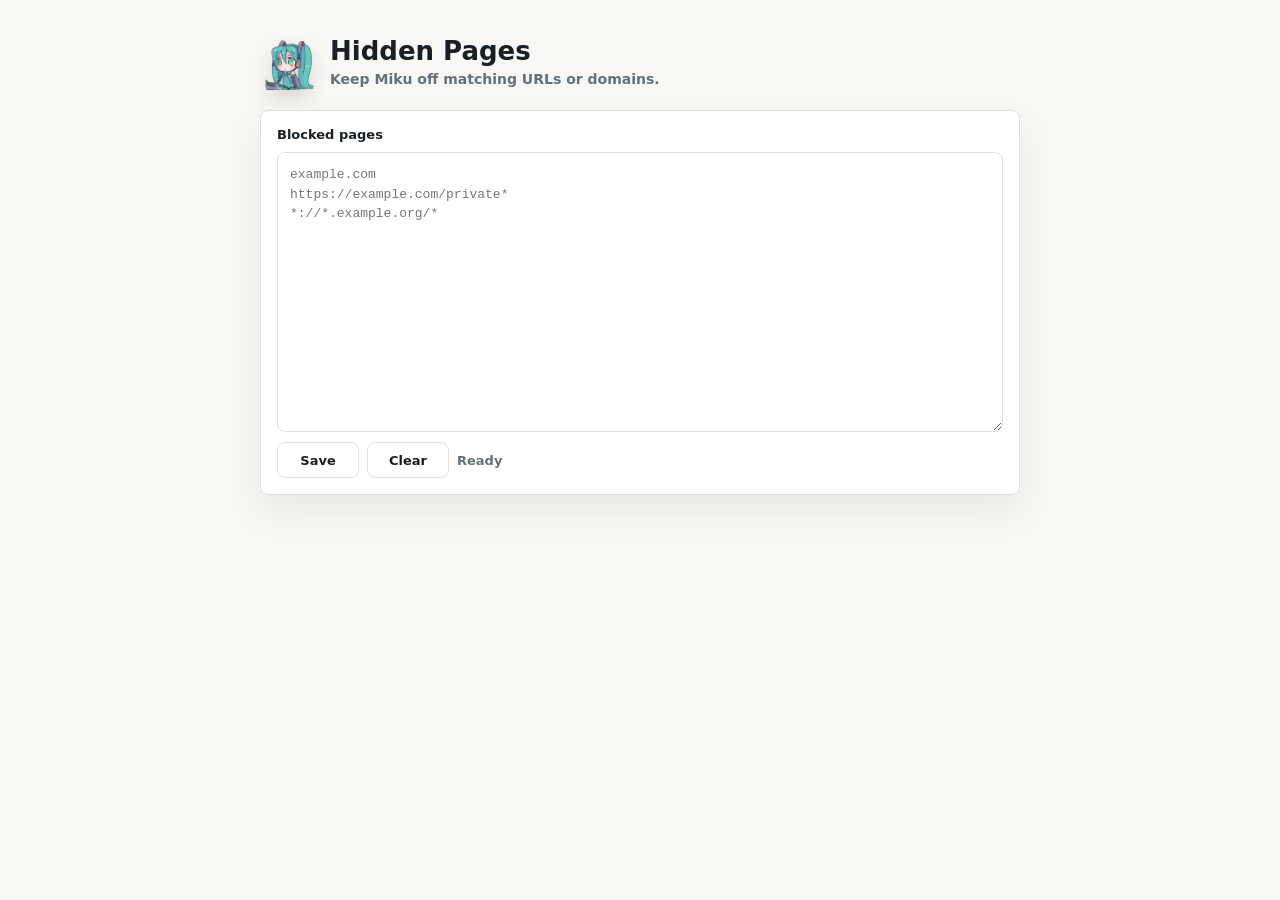
==== options.html @ e9960322 "1.0.0" ====
<!doctype html>
<html lang="en">
  <head>
    <meta charset="utf-8">
    <meta name="viewport" content="width=device-width, initial-scale=1">
    <title>Miku Desktop Pet Options</title>
    <link rel="stylesheet" href="options.css">
  </head>
  <body>
    <main class="options-shell">
      <header>
        <img src="assets/miku/shime11.png" alt="">
        <div>
          <h1>Hidden Pages</h1>
          <p>Keep Miku off matching URLs or domains.</p>
        </div>
      </header>

      <section class="editor-panel">
        <label for="blockedPages">Blocked pages</label>
        <textarea id="blockedPages" spellcheck="false" placeholder="example.com&#10;https://example.com/private*&#10;*://*.example.org/*"></textarea>
        <div class="actions">
          <button id="saveButton" type="button">Save</button>
          <button id="clearButton" type="button">Clear</button>
          <span id="saveStatus" role="status">Ready</span>
        </div>
      </section>
    </main>
    <script type="module" src="options.js"></script>
  </body>
</html>
---- options.css ----
:root {
  color-scheme: light;
  --ink: #172026;
  --muted: #63717b;
  --paper: #f7f7f3;
  --surface: #ffffff;
  --line: #dce2e4;
  --teal: #0e7b78;
  --coral: #f07664;
}

* {
  box-sizing: border-box;
}

html,
body {
  min-height: 100%;
}

body {
  margin: 0;
  color: var(--ink);
  background: var(--paper);
  font-family: Inter, ui-sans-serif, system-ui, -apple-system, BlinkMacSystemFont, "Segoe UI", sans-serif;
}

button,
textarea {
  font: inherit;
}

.options-shell {
  width: min(760px, calc(100vw - 32px));
  margin: 0 auto;
  padding: 34px 0;
}

header {
  display: flex;
  align-items: center;
  gap: 14px;
  margin-bottom: 20px;
}

header img {
  width: 56px;
  height: 56px;
  object-fit: contain;
  filter: drop-shadow(0 8px 9px rgba(23, 32, 38, 0.14));
}

h1 {
  margin: 0;
  font-size: 26px;
  line-height: 1.1;
  letter-spacing: 0;
}

p {
  margin: 5px 0 0;
  color: var(--muted);
  font-size: 14px;
  font-weight: 700;
}

.editor-panel {
  display: grid;
  gap: 10px;
  padding: 16px;
  border: 1px solid var(--line);
  border-radius: 8px;
  background: var(--surface);
  box-shadow: 0 16px 38px rgba(23, 32, 38, 0.06);
}

label {
  font-size: 13px;
  font-weight: 800;
}

textarea {
  min-height: 280px;
  width: 100%;
  resize: vertical;
  border: 1px solid var(--line);
  border-radius: 8px;
  padding: 12px;
  color: var(--ink);
  background: #ffffff;
  font-family: ui-monospace, SFMono-Regular, Menlo, Consolas, "Liberation Mono", monospace;
  font-size: 13px;
  line-height: 1.5;
}

.actions {
  display: flex;
  align-items: center;
  gap: 8px;
}

button {
  min-width: 82px;
  min-height: 36px;
  border: 1px solid var(--line);
  border-radius: 8px;
  background: #ffffff;
  color: var(--ink);
  cursor: pointer;
  font-size: 13px;
  font-weight: 800;
}

button:hover {
  border-color: var(--teal);
}

button:focus-visible,
textarea:focus-visible {
  outline: 3px solid rgba(14, 123, 120, 0.24);
  outline-offset: 2px;
}

#saveStatus {
  color: var(--muted);
  font-size: 13px;
  font-weight: 800;
}

@media (max-width: 520px) {
  .options-shell {
    width: calc(100vw - 20px);
    padding: 18px 0;
  }

  header {
    align-items: flex-start;
  }

  .actions {
    display: grid;
    grid-template-columns: 1fr 1fr;
  }

  #saveStatus {
    grid-column: 1 / -1;
  }
}
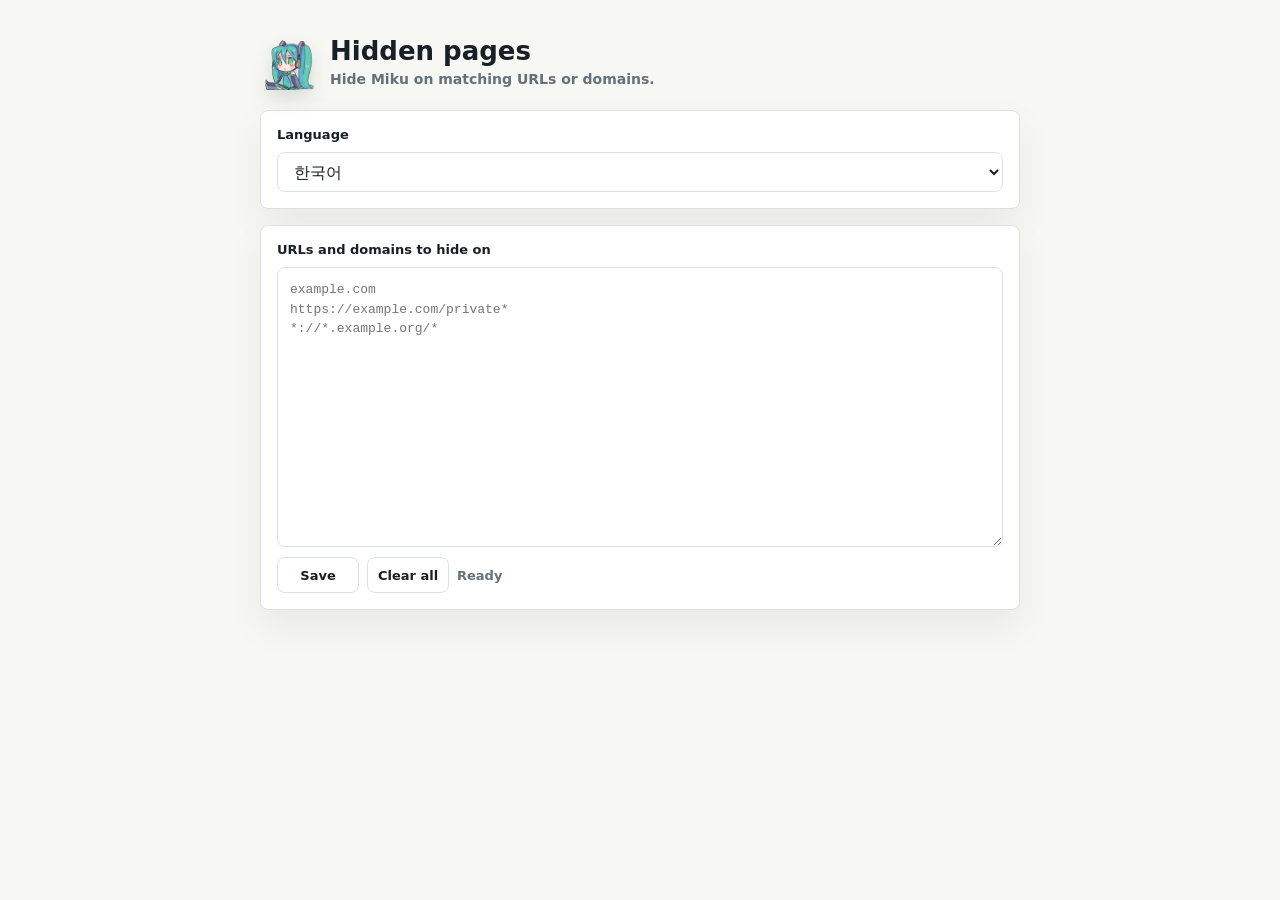
==== commit 533c38e5: "1.1.0" ====
--- a/options.html
+++ b/options.html
@@ -3,7 +3,7 @@
   <head>
     <meta charset="utf-8">
     <meta name="viewport" content="width=device-width, initial-scale=1">
-    <title>Miku Desktop Pet Options</title>
+    <title data-i18n="optionsTitle">Miku Desktop Pet Settings</title>
     <link rel="stylesheet" href="options.css">
   </head>
   <body>
@@ -11,17 +11,24 @@
       <header>
         <img src="assets/miku/shime11.png" alt="">
         <div>
-          <h1>Hidden Pages</h1>
-          <p>Keep Miku off matching URLs or domains.</p>
+          <h1 data-i18n="hiddenPages">Hidden pages</h1>
+          <p data-i18n="hiddenPagesDescription">Hide Miku on matching URLs or domains.</p>
         </div>
       </header>
 
+      <section class="language-panel">
+        <label for="languageSelect" data-i18n="language">Language</label>
+        <select id="languageSelect">
+          <option value="en">English</option>
+        </select>
+      </section>
+
       <section class="editor-panel">
-        <label for="blockedPages">Blocked pages</label>
+        <label for="blockedPages" data-i18n="blockedPages">URLs and domains to hide on</label>
         <textarea id="blockedPages" spellcheck="false" placeholder="example.com&#10;https://example.com/private*&#10;*://*.example.org/*"></textarea>
         <div class="actions">
-          <button id="saveButton" type="button">Save</button>
-          <button id="clearButton" type="button">Clear</button>
+          <button id="saveButton" type="button" data-i18n="save">Save</button>
+          <button id="clearButton" type="button" data-i18n="clear">Clear all</button>
           <span id="saveStatus" role="status">Ready</span>
         </div>
       </section>
--- a/options.css
+++ b/options.css
@@ -26,6 +26,7 @@
 }
 
 button,
+select,
 textarea {
   font: inherit;
 }
@@ -64,6 +65,7 @@
   font-weight: 700;
 }
 
+.language-panel,
 .editor-panel {
   display: grid;
   gap: 10px;
@@ -72,6 +74,21 @@
   border-radius: 8px;
   background: var(--surface);
   box-shadow: 0 16px 38px rgba(23, 32, 38, 0.06);
+}
+
+.language-panel {
+  margin-bottom: 16px;
+}
+
+select {
+  min-height: 40px;
+  width: 100%;
+  border: 1px solid var(--line);
+  border-radius: 8px;
+  padding: 8px 12px;
+  color: var(--ink);
+  background: var(--surface);
+  cursor: pointer;
 }
 
 label {
@@ -116,6 +133,7 @@
 }
 
 button:focus-visible,
+select:focus-visible,
 textarea:focus-visible {
   outline: 3px solid rgba(14, 123, 120, 0.24);
   outline-offset: 2px;
